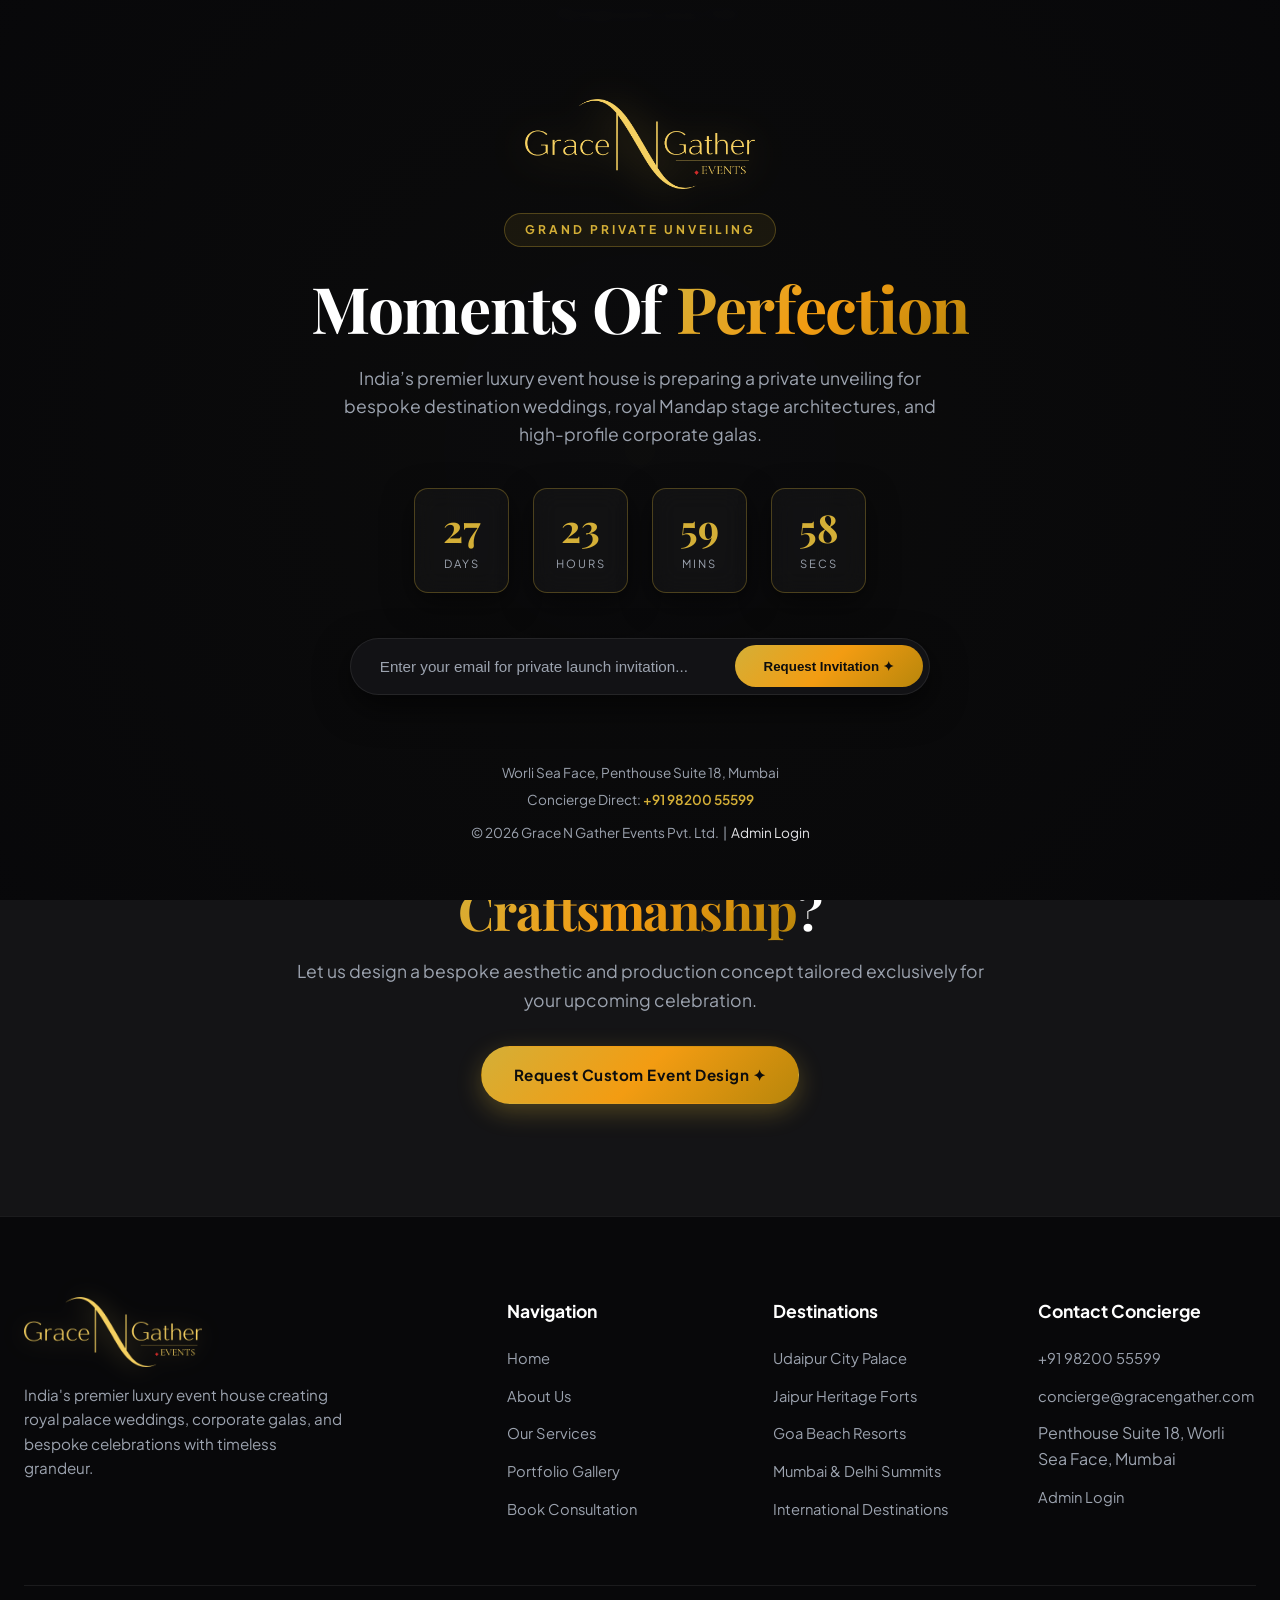
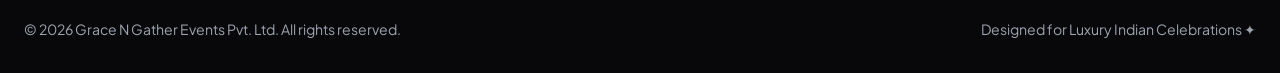
==== gallery/index.html @ 030d0992 "Implement clean URL routing structure (/services, /gallery, /login) removing .html" ====
<!DOCTYPE html>
<html lang="en">
<head>
    <meta charset="UTF-8">
    <meta name="viewport" content="width=device-width, initial-scale=1.0">
    <title>Portfolio & Event Gallery | Grace N Gather Events</title>
    <meta name="description" content="Immerse yourself in our curated portfolio of royal palace weddings, luxury Mandap staging, corporate leadership summits, and live concerts.">
    
    <!-- Google Fonts -->
    <link rel="preconnect" href="https://fonts.googleapis.com">
    <link rel="preconnect" href="https://fonts.gstatic.com" crossorigin>
    <link href="https://fonts.googleapis.com/css2?family=Playfair+Display:ital,wght@0,400..900;1,400..900&family=Plus+Jakarta+Sans:wght@300;400;500;600;700;800&display=swap" rel="stylesheet">
    
    <link rel="stylesheet" href="/styles.css">
</head>
<body>

    <!-- Launching Soon Teaser Overlay (Public Visitors) -->
    <div class="coming-soon-overlay" id="coming-soon-overlay" style="display: none;">
        <div class="cs-bg-darkener"></div>
        <img src="https://images.unsplash.com/photo-1519167758481-83f550bb49b3?auto=format&fit=crop&w=1920&q=80" alt="Background Luxury Gala" class="coming-soon-bg">
        
        <div></div>

        <div class="coming-soon-container">
            <div class="cs-logo-wrapper">
                <img src="/images/logo.png" alt="Grace N Gather Events Logo" class="cs-logo">
            </div>

            <div class="cs-tag">GRAND PRIVATE UNVEILING</div>

            <h1 class="cs-title">Moments Of <span class="gold-text">Perfection</span></h1>
            
            <p class="cs-desc">
                India’s premier luxury event house is preparing a private unveiling for bespoke destination weddings, royal Mandap stage architectures, and high-profile corporate galas.
            </p>

            <!-- Symmetrical Countdown Timer -->
            <div class="coming-soon-timer">
                <div class="timer-box"><span class="timer-number" id="timer-days">28</span><span class="timer-label">DAYS</span></div>
                <div class="timer-box"><span class="timer-number" id="timer-hours">14</span><span class="timer-label">HOURS</span></div>
                <div class="timer-box"><span class="timer-number" id="timer-mins">36</span><span class="timer-label">MINS</span></div>
                <div class="timer-box"><span class="timer-number" id="timer-secs">42</span><span class="timer-label">SECS</span></div>
            </div>

            <!-- Symmetrical Inline VIP Form -->
            <form class="cs-form" id="cs-form">
                <input type="email" id="cs-email" class="cs-input" placeholder="Enter your email for private launch invitation..." required>
                <button type="submit" class="cs-btn">Request Invitation ✦</button>
            </form>
        </div>

        <div class="cs-footer">
            <div class="cs-footer-address">Worli Sea Face, Penthouse Suite 18, Mumbai</div>
            <div class="cs-footer-phone">
                Concierge Direct: <a href="tel:+919820055599" class="cs-phone-link">+91 98200 55599</a>
            </div>
            <div class="cs-footer-copy">
                &copy; 2026 Grace N Gather Events Pvt. Ltd. &nbsp;|&nbsp; 
                <a href="/login" class="cs-admin-link">Admin Login</a>
            </div>
        </div>
    </div>

    <!-- Scroll Progress Indicator -->
    <div class="scroll-progress-bar" id="scroll-progress"></div>

    <!-- Sticky Navigation -->
    <header class="navbar" id="navbar">
        <div class="container nav-container">
            <a href="/" class="brand-logo" aria-label="Grace N Gather Events">
                <img src="/images/logo.png" alt="Grace N Gather Events Logo" class="brand-logo-img">
            </a>

            <nav class="nav-menu">
                <ul class="nav-links" id="nav-links">
                    <li><a href="/" class="nav-link">Home</a></li>
                    <li><a href="/#about" class="nav-link">About</a></li>
                    <li><a href="/services" class="nav-link">Services</a></li>
                    <li><a href="/gallery" class="nav-link active">Gallery</a></li>
                    <li><a href="/#reviews" class="nav-link">Client Reviews</a></li>
                    <li><a href="/#contact" class="nav-link">Contact</a></li>
                </ul>
            </nav>

            <div style="display: flex; align-items: center; gap: 1rem;">
                <a href="/#contact" class="btn btn-primary nav-cta">Book Your Event</a>
                <button class="mobile-nav-toggle" id="mobile-toggle" aria-label="Toggle Menu">☰</button>
            </div>
        </div>
    </header>

    <!-- Gallery Header Banner -->
    <section class="section-padding" style="background: linear-gradient(180deg, #0D0D0D 0%, #141418 100%); padding-top: 10rem; padding-bottom: 4rem;">
        <div class="container text-center">
            <span class="section-tag">Visual Perfection</span>
            <h1 style="font-size: clamp(2.5rem, 5vw, 4rem); font-family: 'Playfair Display', serif; margin-top: 0.5rem;">Portfolio <span class="gold-text">Gallery</span></h1>
            <p style="color: var(--text-muted); max-width: 650px; margin: 1rem auto 0 auto; font-size: 1.15rem;">
                Explore real moments captured across our destination weddings, Sangeet galas, corporate summits, and stage productions. Click any image to view in full resolution.
            </p>
        </div>
    </section>

    <!-- Gallery Filter Tabs & Grid -->
    <section class="section-padding" style="padding-top: 2rem;">
        <div class="container">
            
            <!-- Category Filter Tabs -->
            <div class="filter-tabs">
                <button class="filter-btn active" data-gallery-filter="all">All Showcase</button>
                <button class="filter-btn" data-gallery-filter="weddings">Royal Weddings</button>
                <button class="filter-btn" data-gallery-filter="corporate">Corporate Galas</button>
                <button class="filter-btn" data-gallery-filter="decor">Luxury Decor</button>
                <button class="filter-btn" data-gallery-filter="concerts">Concerts & Shows</button>
            </div>

            <!-- Full Gallery Grid -->
            <div class="gallery-grid" id="full-gallery-container">
                <!-- Populated dynamically by app.js -->
            </div>

        </div>
    </section>

    <!-- Lightbox Modal -->
    <div class="lightbox-modal" id="lightbox">
        <button class="lightbox-close" id="lightbox-close" aria-label="Close Lightbox">&times;</button>
        <img src="" alt="Full resolution view" class="lightbox-img" id="lightbox-img">
    </div>

    <!-- CTA Banner Section -->
    <section class="section-padding" style="background: var(--bg-surface); text-align: center; border-top: 1px solid var(--border-subtle);">
        <div class="container" style="max-width: 750px;">
            <span class="section-tag">Curate Your Event</span>
            <h2 style="margin-top: 0.75rem;">Impressed By Our <span class="gold-text">Craftsmanship</span>?</h2>
            <p style="color: var(--text-muted); margin: 1rem 0 2rem 0; font-size: 1.1rem;">
                Let us design a bespoke aesthetic and production concept tailored exclusively for your upcoming celebration.
            </p>
            <a href="/#contact" class="btn btn-primary">Request Custom Event Design ✦</a>
        </div>
    </section>

    <!-- Footer -->
    <footer class="footer">
        <div class="container">
            <div class="footer-grid">
                <div class="footer-brand">
                    <a href="/" class="brand-logo" aria-label="Grace N Gather Events">
                        <img src="/images/logo.png" alt="Grace N Gather Events Logo" class="brand-logo-img">
                    </a>
                    <p>India's premier luxury event house creating royal palace weddings, corporate galas, and bespoke celebrations with timeless grandeur.</p>
                </div>

                <div>
                    <h4 class="footer-title">Navigation</h4>
                    <ul class="footer-links">
                        <li><a href="/">Home</a></li>
                        <li><a href="/#about">About Us</a></li>
                        <li><a href="/services">Our Services</a></li>
                        <li><a href="/gallery">Portfolio Gallery</a></li>
                        <li><a href="/#contact">Book Consultation</a></li>
                    </ul>
                </div>

                <div>
                    <h4 class="footer-title">Destinations</h4>
                    <ul class="footer-links">
                        <li><a href="/services">Udaipur City Palace</a></li>
                        <li><a href="/services">Jaipur Heritage Forts</a></li>
                        <li><a href="/services">Goa Beach Resorts</a></li>
                        <li><a href="/services">Mumbai & Delhi Summits</a></li>
                        <li><a href="/services">International Destinations</a></li>
                    </ul>
                </div>

                <div>
                    <h4 class="footer-title">Contact Concierge</h4>
                    <ul class="footer-links">
                        <li><a href="tel:+919820055599">+91 98200 55599</a></li>
                        <li><a href="mailto:concierge@gracengather.com">concierge@gracengather.com</a></li>
                        <li><span style="color: var(--text-muted);">Penthouse Suite 18, Worli Sea Face, Mumbai</span></li>
                        <li><a href="/login" class="cs-admin-link">Admin Login</a></li>
                    </ul>
                </div>
            </div>

            <div class="footer-bottom">
                <div>&copy; 2026 Grace N Gather Events Pvt. Ltd. All rights reserved.</div>
                <div>Designed for Luxury Indian Celebrations ✦</div>
            </div>
        </div>
    </footer>

    <!-- Floating Action Buttons -->
    <div class="floating-actions">
        <button class="back-to-top" id="back-to-top" aria-label="Back to top">↑</button>
        <a href="https://wa.me/919820055599" target="_blank" class="floating-whatsapp" title="Chat on WhatsApp">💬</a>
    </div>

    <!-- Main JavaScript Engine -->
    <script src="/app.js"></script>
</body>
</html>
---- styles.css ----
/* ==========================================================================
   LUXURY EVENT MANAGEMENT DESIGN SYSTEM
   Theme: Obsidian Dark & Metallic Gold (#D4AF37)
   Typography: Plus Jakarta Sans & Playfair Display
   ========================================================================== */

:root {
    --bg-primary: #0D0D0D;
    --bg-surface: #141416;
    --bg-card: #1C1C1F;
    --bg-card-hover: #242428;
    
    --text-primary: #FFFFFF;
    --text-secondary: #E4E4E7;
    --text-muted: #9CA3AF;
    
    --accent-gold: #D4AF37;
    --accent-gold-light: #F3E5AB;
    --accent-champagne: #F7E7CE;
    --accent-gradient: linear-gradient(135deg, #D4AF37 0%, #F39C12 50%, #B8860B 100%);
    --accent-glow: rgba(212, 175, 55, 0.25);
    
    --border-subtle: rgba(255, 255, 255, 0.08);
    --border-gold: rgba(212, 175, 55, 0.3);
    
    --shadow-luxury: 0 20px 50px rgba(0, 0, 0, 0.7);
    --shadow-card: 0 10px 30px rgba(0, 0, 0, 0.5);
    --shadow-gold: 0 8px 25px rgba(212, 175, 55, 0.3);
    
    --radius-sm: 8px;
    --radius-md: 14px;
    --radius-lg: 24px;
    --radius-full: 9999px;
    
    --transition-fast: 0.2s cubic-bezier(0.4, 0, 0.2, 1);
    --transition-smooth: 0.4s cubic-bezier(0.16, 1, 0.3, 1);
}

/* Global Reset */
*, *::before, *::after {
    margin: 0;
    padding: 0;
    box-sizing: border-box;
}

html {
    scroll-behavior: smooth;
    font-size: 16px;
    background-color: var(--bg-primary);
    color: var(--text-primary);
}

body {
    font-family: 'Plus Jakarta Sans', sans-serif;
    overflow-x: hidden;
    line-height: 1.6;
    -webkit-font-smoothing: antialiased;
}

/* Clean Native Cursor System */
body {
    cursor: default;
}

/* Scroll Progress Bar */
.scroll-progress-bar {
    position: fixed;
    top: 0;
    left: 0;
    height: 3px;
    background: var(--accent-gradient);
    width: 0%;
    z-index: 10001;
    box-shadow: 0 0 10px var(--accent-gold);
}

/* Typography */
h1, h2, h3, .font-serif {
    font-family: 'Playfair Display', Georgia, serif;
    letter-spacing: -0.02em;
}

h1 { font-size: clamp(2.5rem, 6vw, 4.5rem); font-weight: 700; line-height: 1.15; }
h2 { font-size: clamp(2rem, 4vw, 3.2rem); font-weight: 700; line-height: 1.2; }
h3 { font-size: clamp(1.4rem, 2.5vw, 2rem); font-weight: 600; }

.gold-text {
    background: var(--accent-gradient);
    -webkit-background-clip: text;
    -webkit-text-fill-color: transparent;
    display: inline-block;
}

.section-tag {
    display: inline-flex;
    align-items: center;
    gap: 0.5rem;
    padding: 0.4rem 1rem;
    background: rgba(212, 175, 55, 0.08);
    border: 1px solid var(--border-gold);
    border-radius: var(--radius-full);
    color: var(--accent-gold);
    font-size: 0.8rem;
    font-weight: 700;
    text-transform: uppercase;
    letter-spacing: 2px;
    margin-bottom: 1rem;
}

/* Containers & Layout */
.container {
    width: 100%;
    max-width: 1320px;
    margin: 0 auto;
    padding: 0 1.5rem;
}

.section-padding {
    padding: 7rem 0;
}

.text-center { text-align: center; }
.text-left { text-align: left; }

/* Sticky Navbar */
.navbar {
    position: fixed;
    top: 0;
    left: 0;
    width: 100%;
    padding: 1.5rem 0;
    z-index: 1000;
    transition: all 0.4s ease;
}

.navbar.scrolled {
    background: rgba(13, 13, 13, 0.88);
    backdrop-filter: blur(16px);
    -webkit-backdrop-filter: blur(16px);
    padding: 1rem 0;
    border-bottom: 1px solid var(--border-subtle);
    box-shadow: 0 10px 30px rgba(0, 0, 0, 0.8);
}

.nav-container {
    display: flex;
    align-items: center;
    justify-content: space-between;
}

.brand-logo {
    display: flex;
    align-items: center;
    gap: 0.75rem;
    text-decoration: none;
    color: var(--text-primary);
}

.brand-logo-img {
    height: 70px;
    width: auto;
    display: block;
    filter: drop-shadow(0 2px 12px rgba(255, 225, 120, 0.35));
    transition: transform 0.3s ease, filter 0.3s ease;
}

.brand-logo:hover .brand-logo-img {
    transform: scale(1.03);
    filter: drop-shadow(0 4px 14px rgba(212, 175, 55, 0.45));
}

.brand-symbol {
    font-size: 1.8rem;
    color: var(--accent-gold);
    line-height: 1;
}

.brand-name {
    font-family: 'Playfair Display', serif;
    font-size: 1.6rem;
    font-weight: 800;
    letter-spacing: 1px;
}

.brand-name span {
    color: var(--accent-gold);
}

.nav-links {
    display: flex;
    align-items: center;
    gap: 2.5rem;
    list-style: none;
}

.nav-link {
    text-decoration: none;
    color: var(--text-secondary);
    font-weight: 500;
    font-size: 0.95rem;
    letter-spacing: 0.5px;
    position: relative;
    padding: 0.4rem 0;
    transition: color var(--transition-fast);
}

.nav-link::after {
    content: '';
    position: absolute;
    bottom: 0;
    left: 0;
    width: 0;
    height: 2px;
    background: var(--accent-gradient);
    transition: width 0.3s ease;
}

.nav-link:hover, .nav-link.active {
    color: var(--text-primary);
}

.nav-link:hover::after, .nav-link.active::after {
    width: 100%;
}

.mobile-nav-toggle {
    display: none;
    background: transparent;
    border: none;
    color: var(--text-primary);
    font-size: 1.8rem;
    cursor: pointer;
}

/* Buttons */
.btn {
    display: inline-flex;
    align-items: center;
    justify-content: center;
    gap: 0.75rem;
    padding: 1rem 2rem;
    border-radius: var(--radius-full);
    font-weight: 600;
    font-size: 0.95rem;
    letter-spacing: 0.5px;
    text-decoration: none;
    cursor: pointer;
    transition: all var(--transition-smooth);
    border: 1px solid transparent;
    position: relative;
    overflow: hidden;
}

.btn-primary {
    background: var(--accent-gradient);
    color: #0D0D0D;
    font-weight: 700;
    box-shadow: var(--shadow-gold);
}

.btn-primary:hover {
    transform: translateY(-3px);
    box-shadow: 0 12px 35px rgba(212, 175, 55, 0.5);
    color: #000;
}

.btn-outline {
    background: rgba(255, 255, 255, 0.03);
    color: var(--text-primary);
    border-color: var(--border-gold);
    backdrop-filter: blur(10px);
}

.btn-outline:hover {
    background: rgba(212, 175, 55, 0.15);
    border-color: var(--accent-gold);
    color: var(--accent-gold-light);
    transform: translateY(-3px);
}

/* Hero Section */
.hero-section {
    position: relative;
    min-height: 100vh;
    display: flex;
    align-items: center;
    padding-top: 6rem;
    overflow: hidden;
}

.hero-slider-bg {
    position: absolute;
    top: 0;
    left: 0;
    width: 100%;
    height: 100%;
    z-index: 1;
}

.hero-slide {
    position: absolute;
    top: 0;
    left: 0;
    width: 100%;
    height: 100%;
    background-size: cover;
    background-position: center;
    opacity: 0;
    transform: scale(1.08);
    transition: opacity 1.5s ease, transform 6s ease;
}

.hero-slide.active {
    opacity: 1;
    transform: scale(1);
}

.hero-overlay {
    position: absolute;
    top: 0;
    left: 0;
    width: 100%;
    height: 100%;
    background: linear-gradient(180deg, 
        rgba(13, 13, 13, 0.75) 0%, 
        rgba(13, 13, 13, 0.85) 50%, 
        rgba(13, 13, 13, 0.98) 100%);
    z-index: 2;
}

.hero-content {
    position: relative;
    z-index: 3;
    max-width: 850px;
    margin: 0 auto;
}

.hero-title {
    margin-bottom: 1.5rem;
    text-shadow: 0 4px 20px rgba(0, 0, 0, 0.8);
}

.hero-subtitle {
    font-size: clamp(1.05rem, 2vw, 1.35rem);
    color: var(--text-secondary);
    margin-bottom: 2.5rem;
    font-weight: 300;
    line-height: 1.8;
}

.hero-cta-group {
    display: flex;
    align-items: center;
    justify-content: center;
    gap: 1.5rem;
    flex-wrap: wrap;
}

.scroll-indicator {
    position: absolute;
    bottom: 2.5rem;
    left: 50%;
    transform: translateX(-50%);
    z-index: 3;
    display: flex;
    flex-direction: column;
    align-items: center;
    gap: 0.5rem;
    color: var(--text-muted);
    font-size: 0.75rem;
    text-transform: uppercase;
    letter-spacing: 2px;
    text-decoration: none;
}

.scroll-mouse {
    width: 24px;
    height: 38px;
    border: 2px solid var(--border-gold);
    border-radius: 12px;
    position: relative;
}

.scroll-wheel {
    width: 4px;
    height: 8px;
    background: var(--accent-gold);
    border-radius: 2px;
    position: absolute;
    top: 6px;
    left: 50%;
    transform: translateX(-50%);
    animation: scrollAnim 1.8s infinite;
}

@keyframes scrollAnim {
    0% { opacity: 1; transform: translate(-50%, 0); }
    100% { opacity: 0; transform: translate(-50%, 14px); }
}

/* Section Header */
.section-header {
    max-width: 700px;
    margin: 0 auto 4rem auto;
}

.section-header p {
    color: var(--text-muted);
    font-size: 1.1rem;
    margin-top: 1rem;
}

/* About Section */
.about-grid {
    display: grid;
    grid-template-columns: repeat(3, 1fr);
    gap: 2rem;
    margin-top: 3rem;
}

@media (max-width: 992px) {
    .about-grid {
        grid-template-columns: repeat(2, 1fr);
    }
}

@media (max-width: 640px) {
    .about-grid {
        grid-template-columns: 1fr;
    }
}

.about-card {
    background: var(--bg-card);
    border: 1px solid var(--border-subtle);
    padding: 2.5rem 2rem;
    border-radius: var(--radius-lg);
    transition: all var(--transition-smooth);
    position: relative;
    overflow: hidden;
}

.about-card::before {
    content: '';
    position: absolute;
    top: 0;
    left: 0;
    width: 100%;
    height: 3px;
    background: var(--accent-gradient);
    opacity: 0;
    transition: opacity 0.3s ease;
}

.about-card:hover {
    transform: translateY(-8px);
    border-color: var(--border-gold);
    box-shadow: var(--shadow-luxury);
    background: var(--bg-card-hover);
}

.about-card:hover::before {
    opacity: 1;
}

.about-icon {
    width: 60px;
    height: 60px;
    border-radius: var(--radius-md);
    background: rgba(212, 175, 55, 0.1);
    border: 1px solid var(--border-gold);
    color: var(--accent-gold);
    display: flex;
    align-items: center;
    justify-content: center;
    font-size: 1.75rem;
    margin-bottom: 1.5rem;
}

.about-card h3 {
    margin-bottom: 0.75rem;
    color: var(--text-primary);
}

.about-card p {
    color: var(--text-muted);
    font-size: 0.95rem;
    line-height: 1.7;
}

/* Services Grid */
.services-grid {
    display: grid;
    grid-template-columns: repeat(auto-fill, minmax(320px, 1fr));
    gap: 2rem;
}

.service-card {
    background: var(--bg-card);
    border: 1px solid var(--border-subtle);
    border-radius: var(--radius-lg);
    overflow: hidden;
    transition: all var(--transition-smooth);
    display: flex;
    flex-direction: column;
}

.service-card:hover {
    transform: translateY(-6px);
    border-color: var(--accent-gold);
    box-shadow: 0 15px 35px rgba(0, 0, 0, 0.8), 0 0 20px rgba(212, 175, 55, 0.15);
}

.service-img-wrapper {
    height: 220px;
    width: 100%;
    overflow: hidden;
    position: relative;
}

.service-img {
    width: 100%;
    height: 100%;
    object-fit: cover;
    transition: transform 0.6s cubic-bezier(0.16, 1, 0.3, 1);
}

.service-card:hover .service-img {
    transform: scale(1.08);
}

.service-badge {
    position: absolute;
    top: 1rem;
    right: 1rem;
    background: rgba(13, 13, 13, 0.75);
    backdrop-filter: blur(8px);
    color: var(--accent-gold);
    border: 1px solid var(--border-gold);
    padding: 0.3rem 0.8rem;
    border-radius: var(--radius-full);
    font-size: 0.75rem;
    font-weight: 700;
}

.service-content {
    padding: 1.75rem;
    display: flex;
    flex-direction: column;
    flex: 1;
}

.service-title {
    font-size: 1.35rem;
    margin-bottom: 0.75rem;
}

.service-desc {
    color: var(--text-muted);
    font-size: 0.92rem;
    line-height: 1.6;
    margin-bottom: 1.5rem;
    flex: 1;
}

.service-link {
    align-self: flex-start;
    color: var(--accent-gold);
    text-decoration: none;
    font-weight: 700;
    font-size: 0.9rem;
    display: inline-flex;
    align-items: center;
    gap: 0.5rem;
    transition: gap 0.3s ease;
}

.service-link:hover {
    gap: 0.8rem;
    color: var(--accent-gold-light);
}

/* Portfolio / Gallery Masonry */
.gallery-filter {
    display: flex;
    justify-content: center;
    align-items: center;
    gap: 0.75rem;
    flex-wrap: wrap;
    margin-bottom: 3rem;
}

.filter-btn {
    padding: 0.6rem 1.4rem;
    border-radius: var(--radius-full);
    background: var(--bg-surface);
    border: 1px solid var(--border-subtle);
    color: var(--text-muted);
    font-size: 0.9rem;
    font-weight: 600;
    cursor: pointer;
    transition: all var(--transition-fast);
}

.filter-btn:hover, .filter-btn.active {
    background: var(--accent-gradient);
    color: #0D0D0D;
    border-color: transparent;
    font-weight: 700;
    box-shadow: var(--shadow-gold);
}

.gallery-grid {
    display: grid;
    grid-template-columns: repeat(auto-fill, minmax(340px, 1fr));
    gap: 1.5rem;
}

.gallery-item {
    position: relative;
    border-radius: var(--radius-md);
    overflow: hidden;
    height: 300px;
    cursor: pointer;
    border: 1px solid var(--border-subtle);
}

.gallery-img {
    width: 100%;
    height: 100%;
    object-fit: cover;
    transition: transform 0.6s ease;
}

.gallery-overlay {
    position: absolute;
    top: 0;
    left: 0;
    width: 100%;
    height: 100%;
    background: linear-gradient(180deg, transparent 40%, rgba(13, 13, 13, 0.95) 100%);
    opacity: 0;
    transition: opacity 0.35s ease;
    display: flex;
    flex-direction: column;
    justify-content: flex-end;
    padding: 1.5rem;
}

.gallery-item:hover .gallery-img {
    transform: scale(1.1);
}

.gallery-item:hover .gallery-overlay {
    opacity: 1;
}

.gallery-category {
    color: var(--accent-gold);
    font-size: 0.75rem;
    font-weight: 700;
    text-transform: uppercase;
    letter-spacing: 1px;
}

.gallery-title {
    color: var(--text-primary);
    font-size: 1.25rem;
    font-weight: 700;
}

/* Lightbox Modal */
.lightbox-modal {
    position: fixed;
    top: 0;
    left: 0;
    width: 100vw;
    height: 100vh;
    background: rgba(0, 0, 0, 0.92);
    backdrop-filter: blur(12px);
    display: flex;
    align-items: center;
    justify-content: center;
    opacity: 0;
    pointer-events: none;
    transition: opacity 0.3s ease;
    z-index: 10000;
}

.lightbox-modal.active {
    opacity: 1;
    pointer-events: all;
}

.lightbox-content {
    max-width: 90%;
    max-height: 85vh;
    border-radius: var(--radius-md);
    box-shadow: var(--shadow-luxury);
    border: 1px solid var(--border-gold);
}

.lightbox-close {
    position: absolute;
    top: 2rem;
    right: 2.5rem;
    color: var(--text-primary);
    font-size: 2.5rem;
    background: transparent;
    border: none;
    cursor: pointer;
}

/* ==========================================================================
   LAUNCHING SOON / UNDER CONSTRUCTION OVERLAY & ELEGANT ADMIN LOGIN
   ========================================================================== */
.coming-soon-overlay {
    position: fixed;
    top: 0;
    left: 0;
    width: 100%;
    height: 100vh;
    height: 100dvh;
    background: #08080A;
    z-index: 999999;
    display: flex;
    flex-direction: column;
    justify-content: space-between;
    align-items: center;
    padding: 2rem 1.25rem 3.5rem 1.25rem;
    overflow-y: auto;
    overflow-x: hidden;
    -webkit-overflow-scrolling: touch;
    text-align: center;
}

.cs-bg-darkener {
    position: fixed;
    top: 0;
    left: 0;
    width: 100%;
    height: 100%;
    background: radial-gradient(circle at center, rgba(13, 13, 13, 0.88) 0%, rgba(8, 8, 10, 0.98) 100%);
    z-index: 2;
    pointer-events: none;
}

.coming-soon-bg {
    position: fixed;
    top: 0;
    left: 0;
    width: 100%;
    height: 100%;
    object-fit: cover;
    opacity: 0.20;
    z-index: 1;
    filter: blur(6px);
    pointer-events: none;
}

.coming-soon-container {
    position: relative;
    z-index: 10;
    width: 100%;
    max-width: 820px;
    margin: auto 0;
    display: flex;
    flex-direction: column;
    align-items: center;
}

.cs-logo-wrapper {
    display: flex;
    justify-content: center;
    align-items: center;
    width: 100%;
    margin-bottom: 1.5rem;
}

.cs-logo {
    height: 90px;
    width: auto;
    display: block;
    filter: drop-shadow(0 4px 20px rgba(212, 175, 55, 0.45));
}

.cs-tag {
    display: inline-block;
    padding: 0.4rem 1.2rem;
    background: rgba(212, 175, 55, 0.08);
    border: 1px solid var(--border-gold);
    border-radius: 50px;
    color: var(--accent-gold);
    font-size: 0.75rem;
    font-weight: 700;
    letter-spacing: 3px;
    text-transform: uppercase;
    margin-bottom: 1.5rem;
}

.cs-title {
    font-family: 'Playfair Display', serif;
    font-size: clamp(2.4rem, 5vw, 4.2rem);
    font-weight: 700;
    line-height: 1.15;
    color: #FFFFFF;
    margin-bottom: 1.2rem;
}

.cs-desc {
    color: var(--text-muted);
    max-width: 620px;
    margin: 0 auto 2.5rem auto;
    font-size: 1.1rem;
    line-height: 1.6;
}

.coming-soon-timer {
    display: flex;
    justify-content: center;
    align-items: center;
    gap: 1.5rem;
    margin-bottom: 2.8rem;
    width: 100%;
}

.timer-box {
    background: rgba(255, 255, 255, 0.03);
    border: 1px solid var(--border-gold);
    padding: 1.2rem 1rem;
    border-radius: var(--radius-md);
    min-width: 95px;
    backdrop-filter: blur(12px);
    box-shadow: 0 10px 30px rgba(0, 0, 0, 0.5);
    text-align: center;
}

.timer-number {
    font-family: 'Playfair Display', serif;
    font-size: 2.4rem;
    font-weight: 700;
    color: var(--accent-gold);
    display: block;
    line-height: 1;
}

.timer-label {
    font-size: 0.7rem;
    text-transform: uppercase;
    letter-spacing: 2px;
    color: var(--text-muted);
    margin-top: 0.5rem;
    display: block;
}

.cs-form {
    display: flex;
    align-items: center;
    justify-content: center;
    gap: 0.5rem;
    width: 100%;
    max-width: 580px;
    background: rgba(20, 20, 24, 0.85);
    border: 1px solid var(--border-subtle);
    padding: 0.4rem;
    border-radius: 50px;
    backdrop-filter: blur(16px);
    box-shadow: 0 12px 35px rgba(0, 0, 0, 0.6);
}

.cs-input {
    flex: 1;
    background: transparent;
    border: none;
    outline: none;
    padding: 0.8rem 1.4rem;
    color: #FFFFFF;
    font-size: 0.95rem;
}

.cs-input::placeholder {
    color: var(--text-muted);
}

.cs-btn {
    background: var(--accent-gradient);
    color: #0D0D0D;
    font-weight: 700;
    border: none;
    padding: 0.85rem 1.8rem;
    border-radius: 50px;
    cursor: pointer;
    white-space: nowrap;
    transition: all 0.3s ease;
}

.cs-btn:hover {
    transform: scale(1.03);
    box-shadow: 0 4px 20px rgba(212, 175, 55, 0.5);
}

.cs-footer {
    position: relative;
    z-index: 10;
    font-size: 0.85rem;
    color: var(--text-muted);
    text-align: center;
    width: 100%;
}

.cs-footer-address {
    margin-bottom: 0.35rem;
}

.cs-footer-phone {
    margin-bottom: 0.7rem;
}

.cs-phone-link {
    color: var(--accent-gold);
    text-decoration: none;
    white-space: nowrap;
    font-weight: 600;
}

.cs-admin-link {
    color: var(--text-secondary);
    text-decoration: none;
    transition: color 0.3s ease;
}

.cs-admin-link:hover {
    color: var(--accent-gold);
}

@media (max-width: 640px) {
    .coming-soon-overlay {
        padding: 2rem 1rem 4.5rem 1rem;
    }

    .cs-logo {
        height: 62px;
    }

    .cs-tag {
        font-size: 0.68rem;
        letter-spacing: 2px;
        padding: 0.35rem 1rem;
        margin-bottom: 1rem;
    }

    .cs-title {
        font-size: 2.1rem;
        margin-bottom: 0.8rem;
    }

    .cs-desc {
        font-size: 0.95rem;
        margin-bottom: 1.8rem;
        padding: 0 0.5rem;
    }

    .coming-soon-timer {
        display: grid;
        grid-template-columns: repeat(4, 1fr);
        gap: 0.4rem;
        margin-bottom: 2rem;
    }

    .timer-box {
        min-width: 0;
        padding: 0.8rem 0.3rem;
    }

    .timer-number {
        font-size: 1.5rem;
    }

    .timer-label {
        font-size: 0.6rem;
        letter-spacing: 1px;
    }

    .cs-form {
        flex-direction: column;
        background: transparent;
        border: none;
        box-shadow: none;
        padding: 0;
        gap: 0.75rem;
    }

    .cs-input {
        width: 100%;
        background: rgba(20, 20, 24, 0.95);
        border: 1px solid var(--border-gold);
        border-radius: 50px;
        padding: 0.9rem 1.2rem;
        text-align: center;
    }

    .cs-btn {
        width: 100%;
        padding: 0.9rem;
        text-align: center;
    }

    .cs-footer {
        margin-top: 2.5rem;
        padding-bottom: 3rem;
        font-size: 0.82rem;
    }
}

/* Admin Login Modal */
.admin-modal {
    position: fixed;
    top: 0;
    left: 0;
    width: 100vw;
    height: 100vh;
    background: rgba(8, 8, 10, 0.88);
    backdrop-filter: blur(20px);
    -webkit-backdrop-filter: blur(20px);
    z-index: 1000000;
    display: none;
    align-items: center;
    justify-content: center;
    padding: 1.5rem;
}

.admin-modal.active {
    display: flex;
}

.admin-modal-card {
    background: #141418;
    border: 1px solid var(--border-gold);
    border-radius: var(--radius-lg);
    padding: 2.5rem;
    width: 100%;
    max-width: 420px;
    text-align: center;
    position: relative;
    box-shadow: 0 20px 60px rgba(0, 0, 0, 0.8);
}

.admin-modal-close {
    position: absolute;
    top: 1.2rem;
    right: 1.2rem;
    background: transparent;
    border: none;
    color: var(--text-muted);
    font-size: 1.8rem;
    cursor: pointer;
    line-height: 1;
    transition: color 0.3s ease;
}

.admin-modal-close:hover {
    color: #FFFFFF;
}

/* Testimonials & Stats */
.stats-banner {
    background: var(--bg-surface);
    border-y: 1px solid var(--border-subtle);
    padding: 4rem 0;
    margin-bottom: 5rem;
}

.stats-grid {
    display: grid;
    grid-template-columns: repeat(auto-fit, minmax(200px, 1fr));
    gap: 2rem;
    text-align: center;
}

.stat-number {
    font-size: clamp(2.5rem, 5vw, 4rem);
    font-weight: 800;
    color: var(--accent-gold);
    line-height: 1;
    margin-bottom: 0.5rem;
}

.stat-title {
    color: var(--text-muted);
    font-weight: 600;
    text-transform: uppercase;
    font-size: 0.85rem;
    letter-spacing: 1px;
}

.testimonials-carousel {
    max-width: 850px;
    margin: 0 auto;
    position: relative;
}

.testimonial-card {
    background: var(--bg-card);
    border: 1px solid var(--border-gold);
    border-radius: var(--radius-lg);
    padding: 3rem 2.5rem;
    text-align: center;
    box-shadow: var(--shadow-luxury);
}

.testimonial-stars {
    color: var(--accent-gold);
    font-size: 1.3rem;
    margin-bottom: 1.2rem;
}

.testimonial-quote {
    font-size: clamp(1.1rem, 2vw, 1.35rem);
    font-family: 'Playfair Display', serif;
    font-style: italic;
    color: var(--text-secondary);
    line-height: 1.8;
    margin-bottom: 2rem;
}

.testimonial-author {
    display: flex;
    align-items: center;
    justify-content: center;
    gap: 1rem;
}

.author-img {
    width: 60px;
    height: 60px;
    border-radius: 50%;
    border: 2px solid var(--accent-gold);
    object-fit: cover;
}

.author-name {
    font-size: 1.1rem;
    font-weight: 700;
    color: var(--text-primary);
}

.author-event {
    font-size: 0.85rem;
    color: var(--text-muted);
}

/* FAQ Accordion */
.faq-grid {
    max-width: 800px;
    margin: 0 auto;
    display: flex;
    flex-direction: column;
    gap: 1rem;
}

.faq-item {
    background: var(--bg-card);
    border: 1px solid var(--border-subtle);
    border-radius: var(--radius-md);
    overflow: hidden;
    transition: border-color 0.3s ease;
}

.faq-item.active {
    border-color: var(--border-gold);
}

.faq-question {
    padding: 1.5rem 1.75rem;
    display: flex;
    justify-content: space-between;
    align-items: center;
    cursor: pointer;
    font-weight: 700;
    font-size: 1.05rem;
}

.faq-icon {
    font-size: 1.2rem;
    color: var(--accent-gold);
    transition: transform 0.3s ease;
}

.faq-item.active .faq-icon {
    transform: rotate(45deg);
}

.faq-answer {
    max-height: 0;
    overflow: hidden;
    transition: max-height 0.35s ease, padding 0.35s ease;
    padding: 0 1.75rem;
    color: var(--text-muted);
    font-size: 0.95rem;
    line-height: 1.7;
}

.faq-item.active .faq-answer {
    max-height: 200px;
    padding: 0 1.75rem 1.5rem 1.75rem;
}

/* Contact Section */
.contact-grid {
    display: grid;
    grid-template-columns: 1fr 1fr;
    gap: 3rem;
    margin-top: 3rem;
}

@media (max-width: 900px) {
    .contact-grid { grid-template-columns: 1fr; }
}

.contact-info-card {
    background: var(--bg-card);
    border: 1px solid var(--border-subtle);
    border-radius: var(--radius-lg);
    padding: 2.5rem;
}

.contact-item {
    display: flex;
    align-items: flex-start;
    gap: 1.25rem;
    margin-bottom: 2rem;
}

.contact-icon {
    width: 48px;
    height: 48px;
    border-radius: var(--radius-md);
    background: rgba(212, 175, 55, 0.1);
    border: 1px solid var(--border-gold);
    color: var(--accent-gold);
    display: flex;
    align-items: center;
    justify-content: center;
    font-size: 1.3rem;
    flex-shrink: 0;
}

.contact-text h4 {
    font-size: 1rem;
    margin-bottom: 0.25rem;
}

.contact-text p, .contact-text a {
    color: var(--text-muted);
    text-decoration: none;
    font-size: 0.95rem;
}

.contact-form {
    background: var(--bg-card);
    border: 1px solid var(--border-gold);
    border-radius: var(--radius-lg);
    padding: 2.5rem;
    box-shadow: var(--shadow-luxury);
}

.form-group {
    margin-bottom: 1.5rem;
}

.form-group label {
    display: block;
    margin-bottom: 0.5rem;
    font-size: 0.88rem;
    font-weight: 600;
    color: var(--text-secondary);
}

.form-input {
    width: 100%;
    padding: 1rem 1.2rem;
    background: var(--bg-surface);
    border: 1px solid var(--border-subtle);
    border-radius: var(--radius-md);
    color: var(--text-primary);
    font-size: 0.95rem;
    outline: none;
    transition: border-color 0.3s ease, box-shadow 0.3s ease;
}

.form-input:focus {
    border-color: var(--accent-gold);
    box-shadow: 0 0 12px rgba(212, 175, 55, 0.2);
}

/* Floating WhatsApp & Back to Top */
.floating-actions {
    position: fixed;
    bottom: 2rem;
    right: 2rem;
    display: flex;
    flex-direction: column;
    gap: 1rem;
    z-index: 999;
}

/* Floating Action Buttons (WhatsApp & Back-To-Top) */
.floating-whatsapp {
    position: fixed;
    bottom: 30px;
    right: 30px;
    width: 56px;
    height: 56px;
    border-radius: 50%;
    background: #25D366;
    color: white;
    display: flex;
    align-items: center;
    justify-content: center;
    font-size: 1.8rem;
    text-decoration: none;
    box-shadow: 0 8px 20px rgba(37, 211, 102, 0.4);
    transition: transform 0.3s ease;
    animation: whatsappPulse 2s infinite;
    z-index: 9999;
}

@keyframes whatsappPulse {
    0% { transform: scale(1); box-shadow: 0 0 0 0 rgba(37, 211, 102, 0.7); }
    70% { transform: scale(1.05); box-shadow: 0 0 0 15px rgba(37, 211, 102, 0); }
    100% { transform: scale(1); box-shadow: 0 0 0 0 rgba(37, 211, 102, 0); }
}

.back-to-top {
    width: 48px;
    height: 48px;
    border-radius: 50%;
    background: var(--bg-card);
    border: 1px solid var(--border-gold);
    color: var(--accent-gold);
    display: flex;
    align-items: center;
    justify-content: center;
    font-size: 1.2rem;
    cursor: pointer;
    opacity: 0;
    pointer-events: none;
    transition: all 0.3s ease;
}

.back-to-top.visible {
    opacity: 1;
    pointer-events: all;
}

/* Footer */
.footer {
    background: #08080A;
    border-top: 1px solid var(--border-subtle);
    padding: 5rem 0 2rem 0;
}

.footer-grid {
    display: grid;
    grid-template-columns: 2fr 1fr 1fr 1fr;
    gap: 3rem;
    margin-bottom: 4rem;
}

@media (max-width: 900px) {
    .footer-grid { grid-template-columns: 1fr 1fr; }
}
@media (max-width: 600px) {
    .footer-grid { grid-template-columns: 1fr; }
}

.footer-brand p {
    color: var(--text-muted);
    font-size: 0.95rem;
    margin-top: 1rem;
    max-width: 320px;
}

.footer-title {
    font-size: 1.1rem;
    font-weight: 700;
    color: var(--text-primary);
    margin-bottom: 1.25rem;
}

.footer-links {
    list-style: none;
    display: flex;
    flex-direction: column;
    gap: 0.75rem;
}

.footer-links a {
    color: var(--text-muted);
    text-decoration: none;
    font-size: 0.92rem;
    transition: color 0.2s ease;
}

.footer-links a:hover {
    color: var(--accent-gold);
}

.footer-bottom {
    padding-top: 2rem;
    border-top: 1px solid var(--border-subtle);
    display: flex;
    justify-content: space-between;
    align-items: center;
    color: var(--text-muted);
    font-size: 0.88rem;
    flex-wrap: wrap;
    gap: 1rem;
}

/* Luxury Toast Notifications (Replaces Native Browser Alerts) */
.gng-toast-container {
    position: fixed;
    top: 24px;
    right: 24px;
    z-index: 10000000;
    display: flex;
    flex-direction: column;
    gap: 10px;
    pointer-events: none;
}

.gng-toast {
    background: rgba(18, 18, 22, 0.94);
    border: 1px solid var(--border-gold);
    color: #FFFFFF;
    padding: 1rem 1.4rem;
    border-radius: var(--radius-md);
    box-shadow: 0 10px 35px rgba(0, 0, 0, 0.85);
    backdrop-filter: blur(16px);
    -webkit-backdrop-filter: blur(16px);
    display: flex;
    align-items: center;
    gap: 0.75rem;
    font-size: 0.92rem;
    font-weight: 500;
    pointer-events: auto;
    transform: translateX(120%);
    opacity: 0;
    transition: transform 0.4s cubic-bezier(0.16, 1, 0.3, 1), opacity 0.4s ease;
    max-width: 380px;
}

.gng-toast.show {
    transform: translateX(0);
    opacity: 1;
}

.gng-toast-icon {
    font-size: 1.2rem;
    color: var(--accent-gold);
}

/* Responsive Navigation Toggle & iPhone Layout Cleanups */
@media (max-width: 992px) {
    .mobile-nav-toggle { display: block; }
    .nav-cta { display: none !important; }
    
    .nav-links {
        position: fixed;
        top: 0;
        right: -100%;
        width: 80%;
        max-width: 380px;
        height: 100vh;
        background: var(--bg-surface);
        border-left: 1px solid var(--border-gold);
        flex-direction: column;
        justify-content: center;
        gap: 2rem;
        transition: right 0.4s ease;
        z-index: 1001;
    }
    .nav-links.active { right: 0; }
}

@media (max-width: 768px) {
    .brand-logo-img {
        height: 44px !important;
    }
    
    .hero-content {
        padding-top: 5rem;
    }
    
    .hero-buttons {
        flex-direction: column;
        width: 100%;
        max-width: 320px;
        margin: 0 auto 3rem auto;
        gap: 0.8rem;
    }
    
    .hero-buttons .btn {
        width: 100%;
    }

    .floating-whatsapp {
        bottom: 20px;
        right: 15px;
        width: 48px;
        height: 48px;
        font-size: 1.4rem;
    }

    .scroll-indicator {
        display: none;
    }
    
    .gng-toast-container {
        top: 15px;
        left: 15px;
        right: 15px;
        align-items: center;
    }
    .gng-toast {
        max-width: 100%;
    }
}
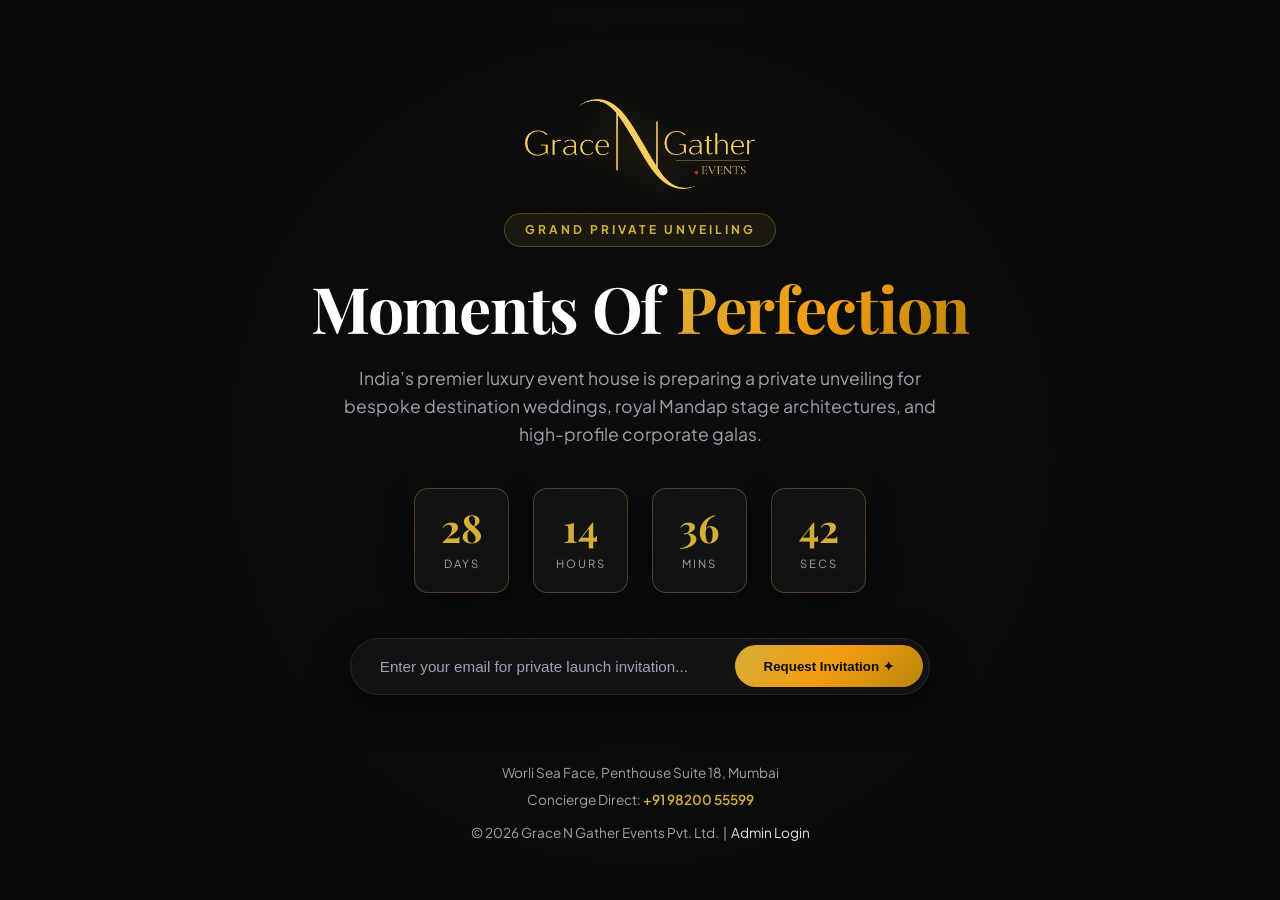
==== commit f7ae3997: "Secure website with bulletproof site-wrapper locking mechanism to prevent DevTools/No-JS bypasses, a" ====
--- a/gallery/index.html
+++ b/gallery/index.html
@@ -2,6 +2,7 @@
 <html lang="en">
 <head>
     <meta charset="UTF-8">
+    <script>(function(){if(location.pathname.endsWith('.html')){var c=location.pathname.replace(/\.html$/,'').replace(/\/index$/,'');history.replaceState(null,'',c+location.search+location.hash);}})();</script>
     <meta name="viewport" content="width=device-width, initial-scale=1.0">
     <title>Portfolio & Event Gallery | Grace N Gather Events</title>
     <meta name="description" content="Immerse yourself in our curated portfolio of royal palace weddings, luxury Mandap staging, corporate leadership summits, and live concerts.">
@@ -16,7 +17,7 @@
 <body>
 
     <!-- Launching Soon Teaser Overlay (Public Visitors) -->
-    <div class="coming-soon-overlay" id="coming-soon-overlay" style="display: none;">
+    <div class="coming-soon-overlay" id="coming-soon-overlay">
         <div class="cs-bg-darkener"></div>
         <img src="https://images.unsplash.com/photo-1519167758481-83f550bb49b3?auto=format&fit=crop&w=1920&q=80" alt="Background Luxury Gala" class="coming-soon-bg">
         
@@ -62,8 +63,9 @@
         </div>
     </div>
 
-    <!-- Scroll Progress Indicator -->
-    <div class="scroll-progress-bar" id="scroll-progress"></div>
+    <div class="site-wrapper">
+        <!-- Scroll Progress Indicator -->
+        <div class="scroll-progress-bar" id="scroll-progress"></div>
 
     <!-- Sticky Navigation -->
     <header class="navbar" id="navbar">
@@ -197,6 +199,8 @@
         <a href="https://wa.me/919820055599" target="_blank" class="floating-whatsapp" title="Chat on WhatsApp">💬</a>
     </div>
 
+    </div>
+
     <!-- Main JavaScript Engine -->
     <script src="/app.js"></script>
 </body>
--- a/styles.css
+++ b/styles.css
@@ -373,6 +373,12 @@
     text-decoration: none;
 }
 
+@media (max-width: 1024px) or (max-height: 800px) {
+    .scroll-indicator {
+        display: none !important;
+    }
+}
+
 .scroll-mouse {
     width: 24px;
     height: 38px;
@@ -711,6 +717,15 @@
     cursor: pointer;
 }
 
+/* Secure Lock System */
+.site-wrapper {
+    display: none !important;
+}
+
+.site-unlocked .site-wrapper {
+    display: block !important;
+}
+
 /* ==========================================================================
    LAUNCHING SOON / UNDER CONSTRUCTION OVERLAY & ELEGANT ADMIN LOGIN
    ========================================================================== */
@@ -723,7 +738,7 @@
     height: 100dvh;
     background: #08080A;
     z-index: 999999;
-    display: flex;
+    display: flex !important; /* Force visible by default */
     flex-direction: column;
     justify-content: space-between;
     align-items: center;
@@ -732,6 +747,10 @@
     overflow-x: hidden;
     -webkit-overflow-scrolling: touch;
     text-align: center;
+}
+
+.site-unlocked .coming-soon-overlay {
+    display: none !important; /* Hide overlay when site is unlocked */
 }
 
 .cs-bg-darkener {
